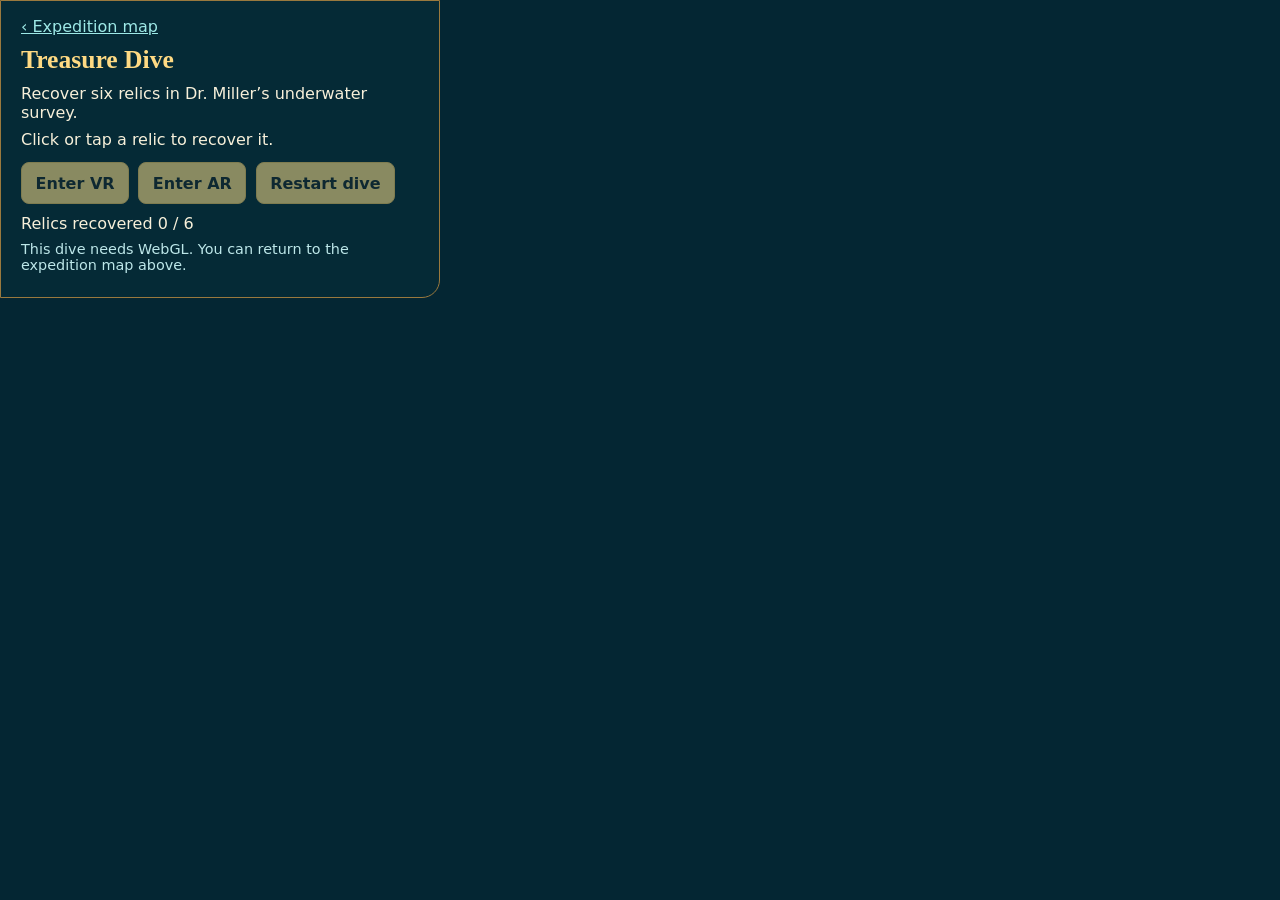
==== treasure-dive.html @ 1e695570 "Add treasure-dive.html for the WebXR treasure dive" ====
<!doctype html>
<html lang="en">
<meta charset="utf-8">
<meta name="viewport" content="width=device-width, initial-scale=1">
<title>Treasure Dive | Queen of the Seas</title>
<style>
*{box-sizing:border-box}body{margin:0;background:#042633;color:#f7f0da;font:16px system-ui,sans-serif}canvas{display:block;width:100%;height:100dvh;touch-action:none}section{position:absolute;top:0;left:0;max-width:min(440px,100%);padding:1rem 1.25rem;background:#062a37ee;border:1px solid #9a793e;border-radius:0 0 18px 0}h1{font:700 1.6rem Georgia;color:#ffda83;margin:.55rem 0}p{margin:.5rem 0}a{color:#9ee9e7}button{padding:.65rem .85rem;border-radius:8px;border:1px solid #e2bf67;background:#f6d985;color:#17282d;font:700 1rem system-ui;margin:.35rem .25rem .15rem 0;cursor:pointer}button:disabled{opacity:.55;cursor:default}button:focus-visible,a:focus-visible{outline:3px solid white;outline-offset:3px}#status{font-size:.9rem;color:#bde7e9}
</style>
<section aria-label="Treasure dive controls">
<a href="./">‹ Expedition map</a>
<h1>Treasure Dive</h1>
<p>Recover six relics in Dr. Miller’s underwater survey.</p>
<p id="instructions">Click or tap a relic to recover it.</p>
<button id="vr" disabled>Enter VR</button>
<button id="ar" disabled>Enter AR</button>
<button id="replay">Restart dive</button>
<p id="count" aria-live="polite">Relics recovered 0 / 6</p>
<p id="status" role="status">Checking for AR and VR support…</p>
</section>
<script src="https://mindblown.ai/lib/three-0.185.1-es2020/three.min.js"></script>
<script src="treasure-dive.js?v=1"></script>
</html>
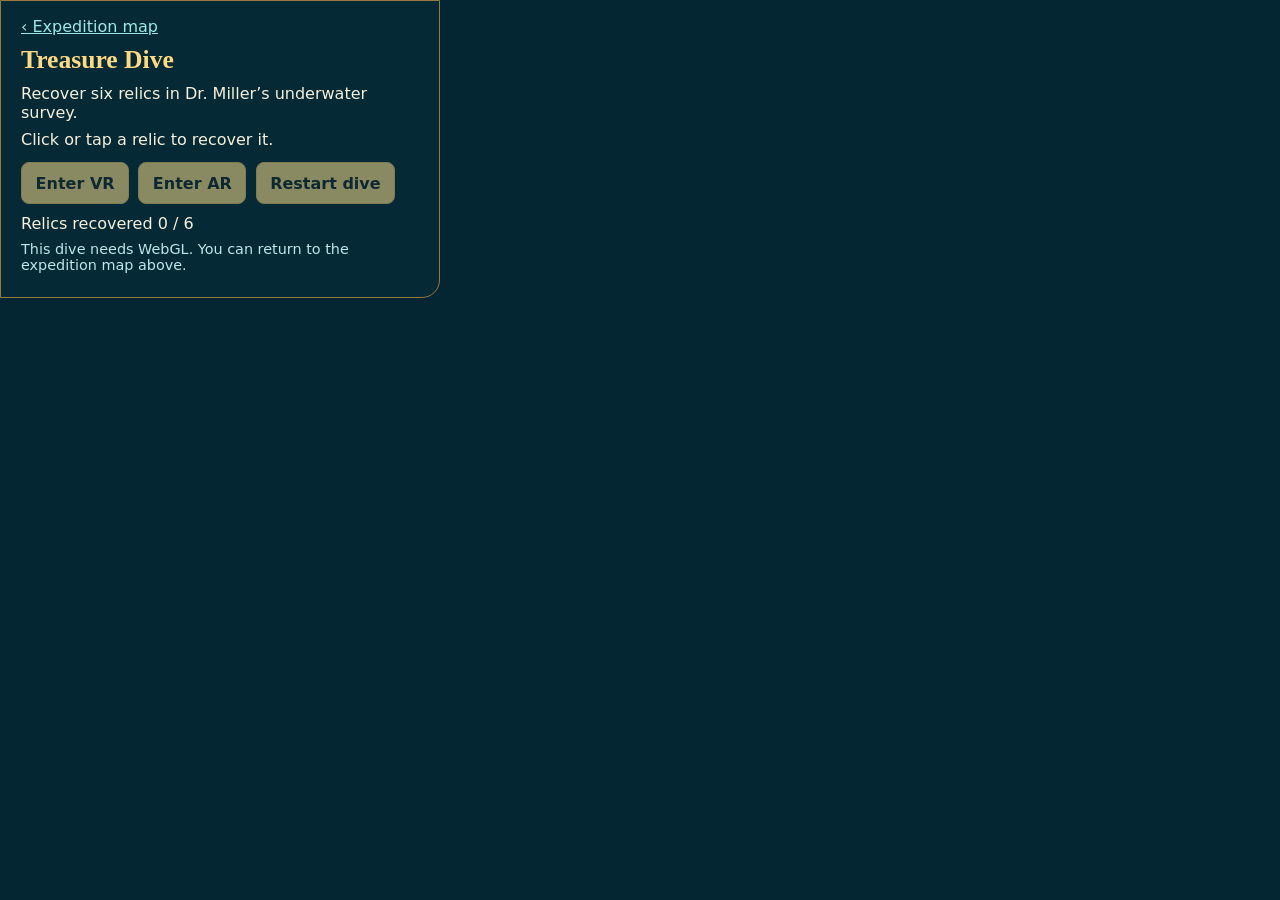
==== commit 155444fa: "Add Smart TV support: remote control, fit to screen, lighter graphics pengame-tv.js does nothing off" ====
--- a/treasure-dive.html
+++ b/treasure-dive.html
@@ -1,6 +1,8 @@
 <!doctype html>
 <html lang="en">
 <meta charset="utf-8">
+  <!-- Smart TV support (remote control, fit to screen): does nothing off a TV -->
+  <script src="pengame-tv.js"></script>
 <meta name="viewport" content="width=device-width, initial-scale=1">
 <title>Treasure Dive | Queen of the Seas</title>
 <style>
